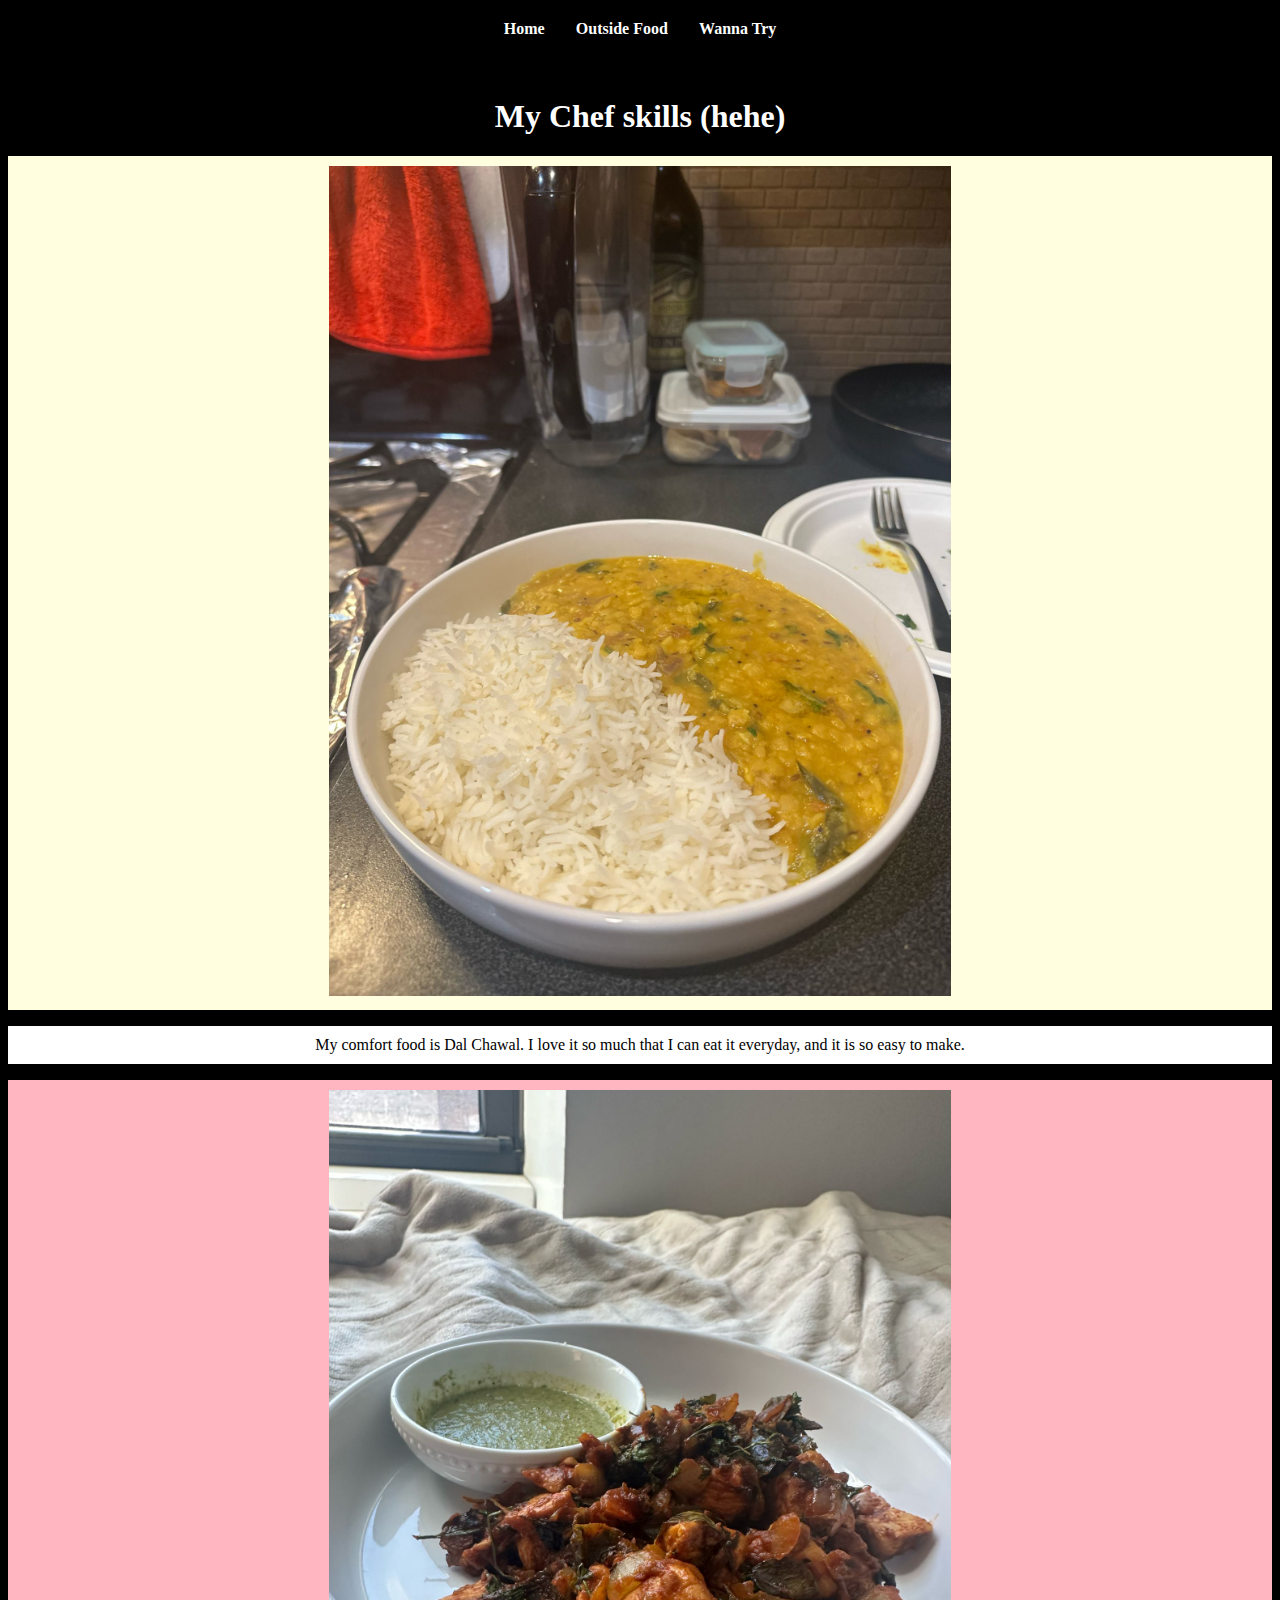
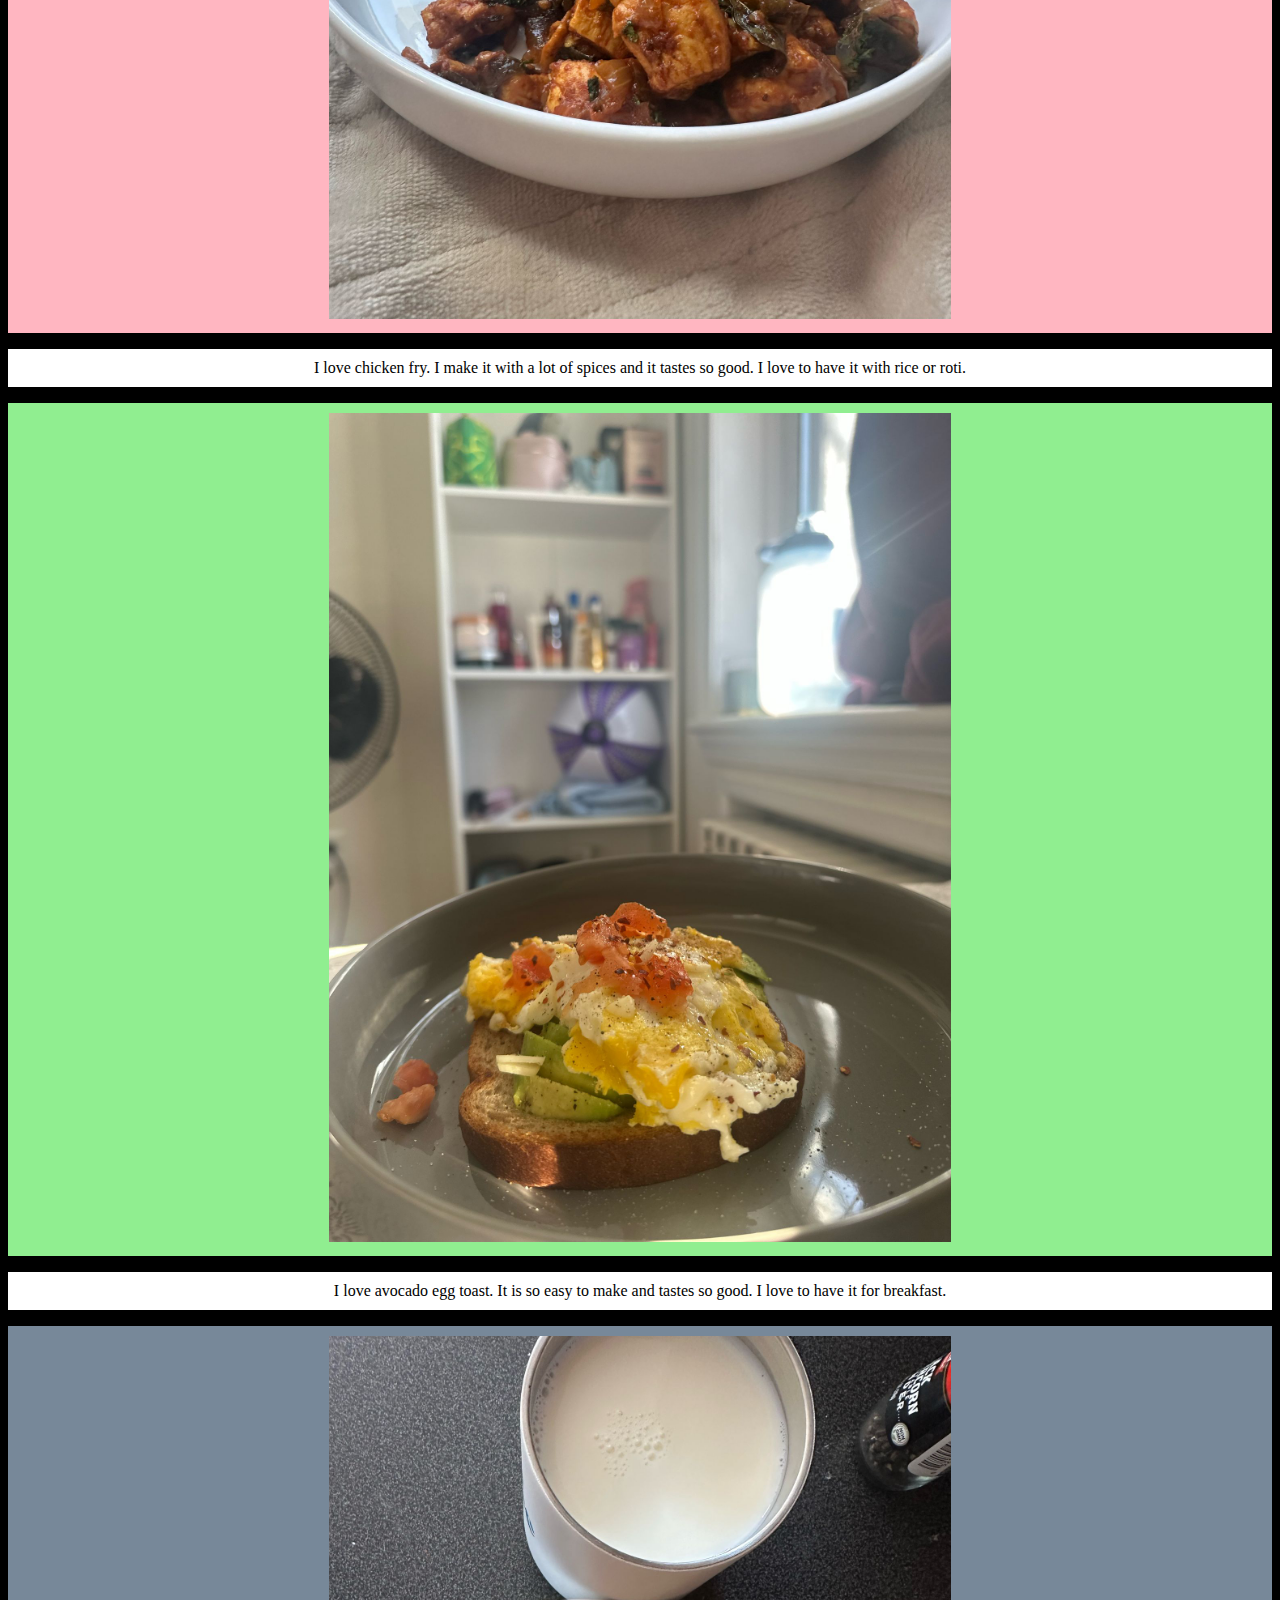
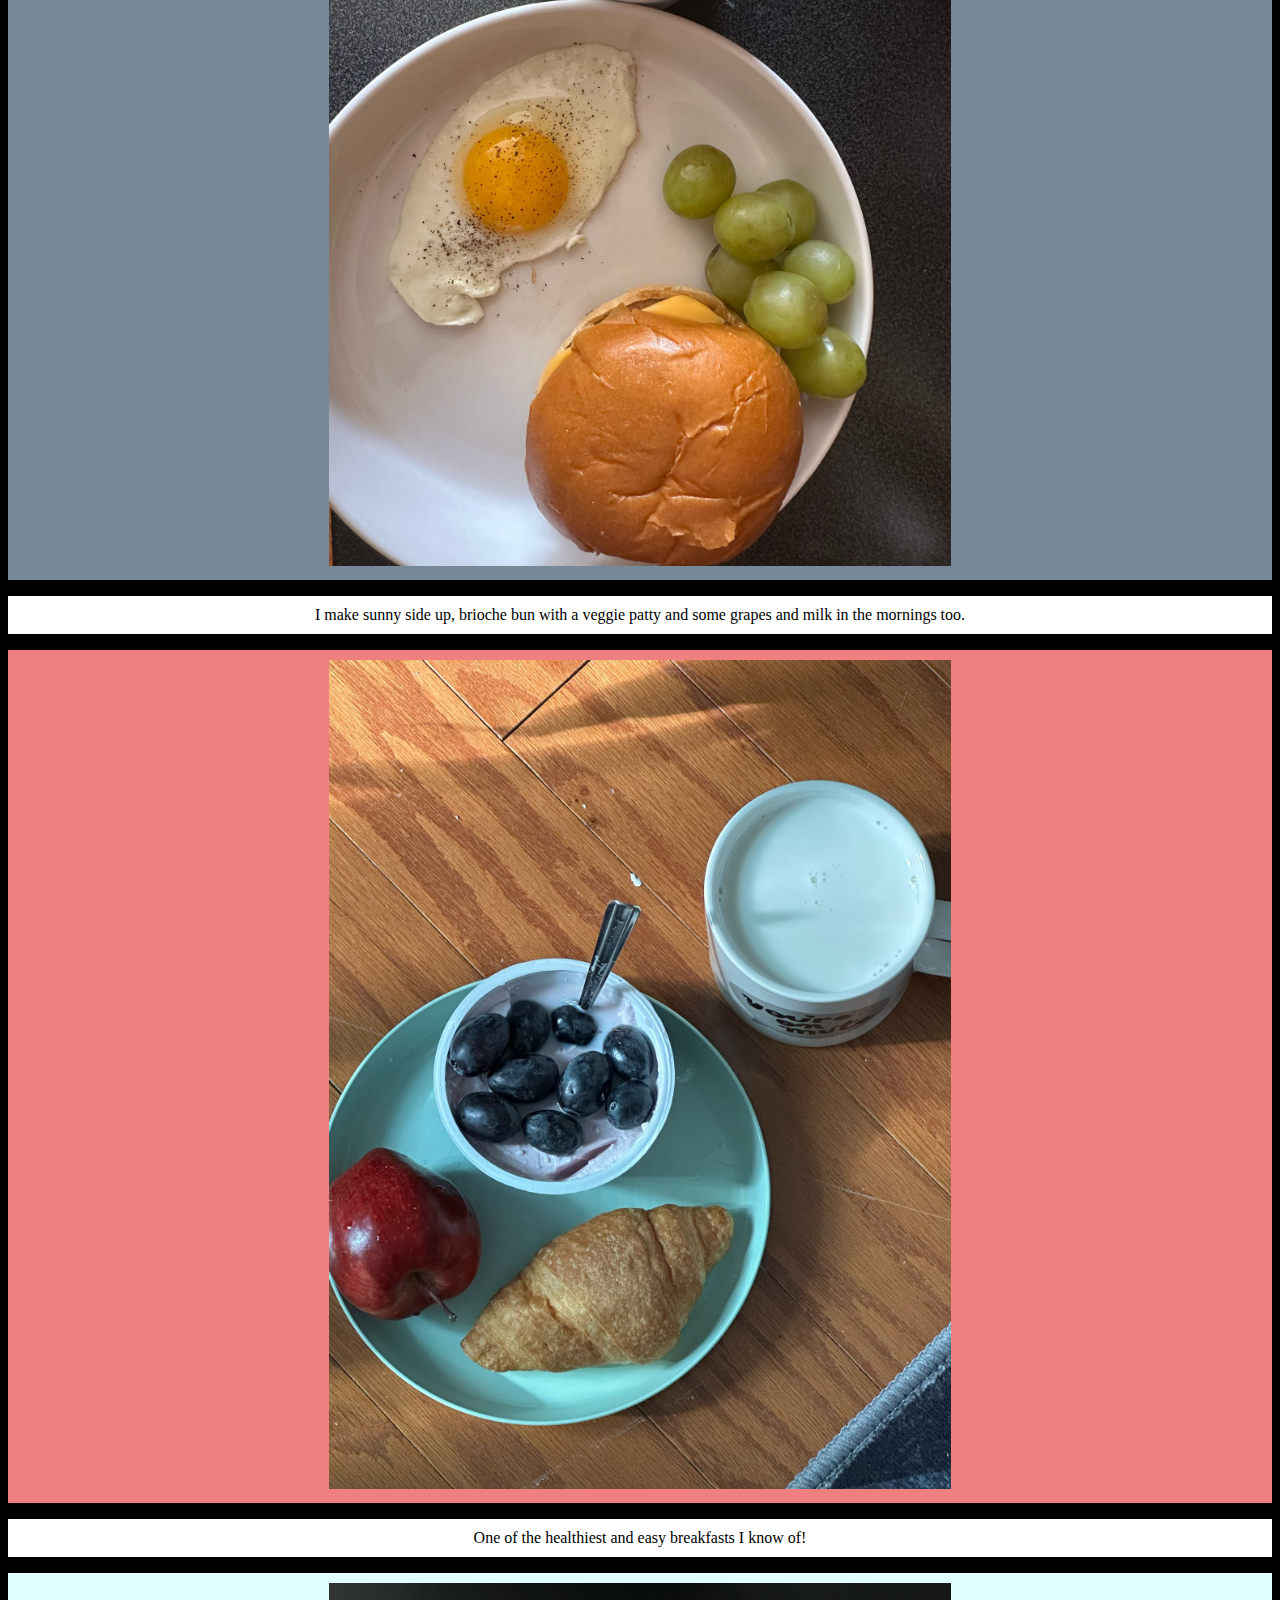
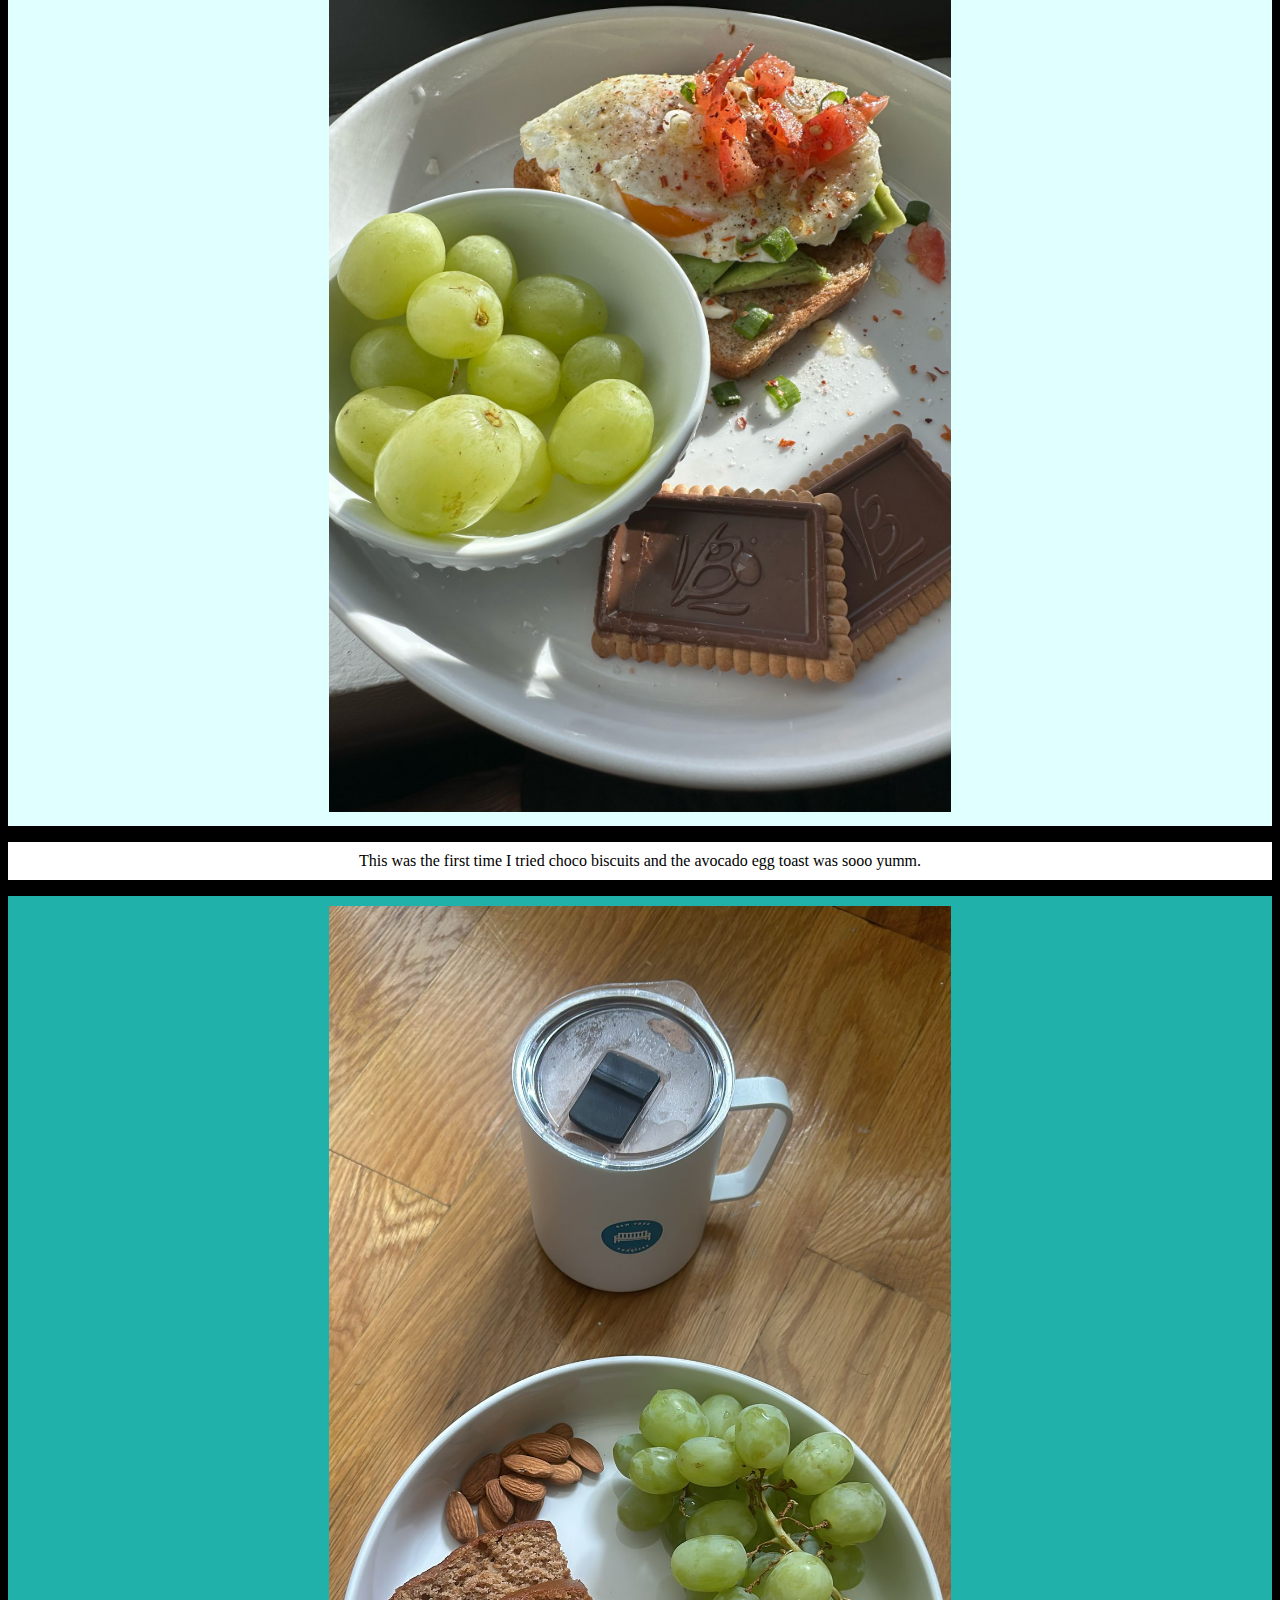
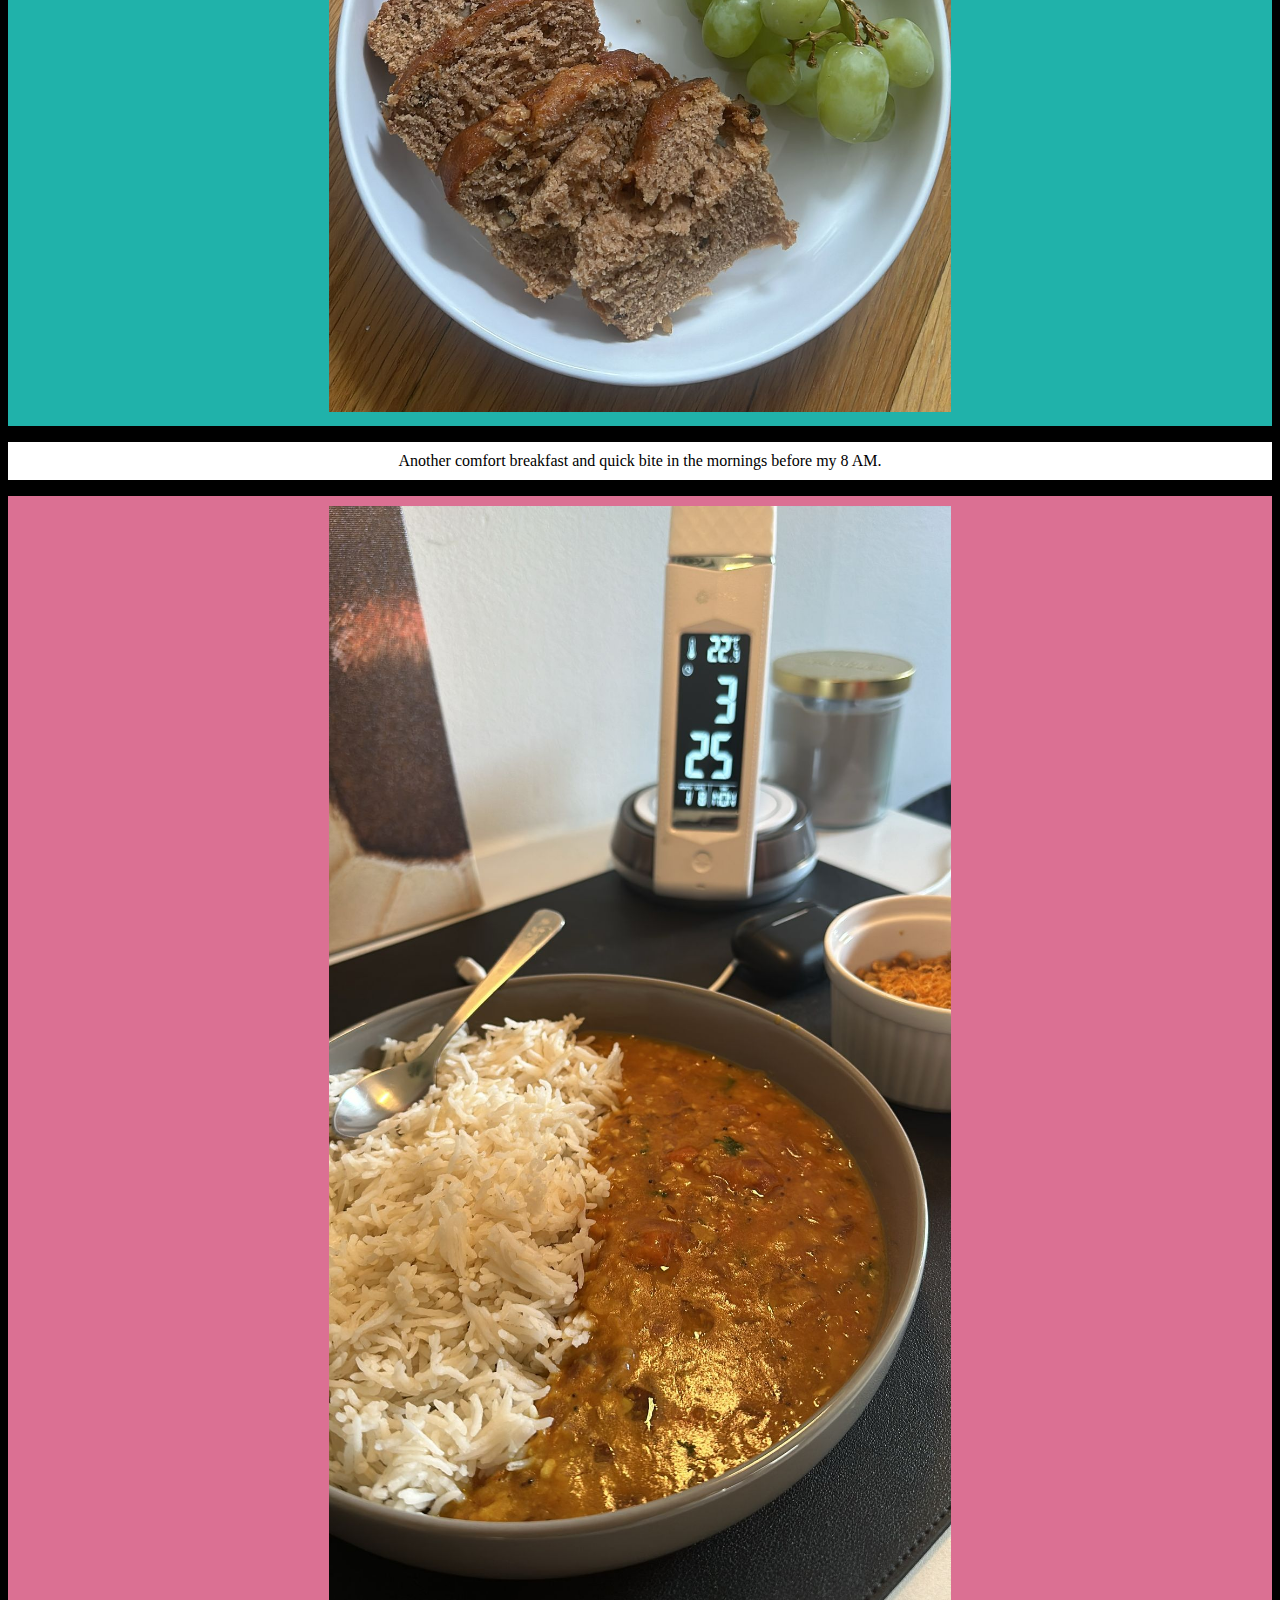
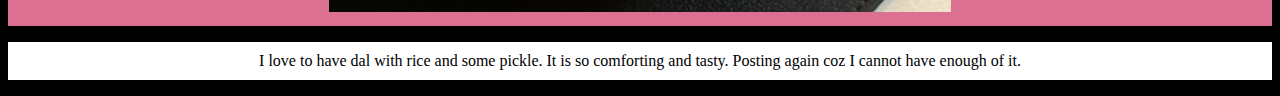
==== made.html @ a6d256ff "02/27 Homework" ====
<!DOCTYPE html>
<html>
    <head>
        <title>This is my food blog</title>
        <style>
            body {
                font-family: "Lucida Handwriting", cursive;
                background-color: black;
            }
            h1 {
                text-align: center;
                color: white;
                margin-top: 50px;
            }
            p {
                text-align: center;
                color: black; 
                margin-top: 10px;
                padding: 10px;
            }
        </style>
    </head>
    <body>
        <p style="text-align: center;">
            <a href="index.html" style="color: white; text-decoration: none; font-weight: bold; margin: 10px;">Home</a> |
            <a href="paid.html" style="color: white; text-decoration: none; font-weight: bold; margin: 10px;">Outside Food</a> |
            <a href="try.html" style="color: white; text-decoration: none; font-weight: bold; margin: 10px;">Wanna Try</a>
        </p>
        <h1>My Chef skills (hehe)</h1>

        <p style="background-color: lightyellow;">
            <img src="food/Dal.jpg" alt="Dal" width="50%">
        </p>
        <p style="background-color: white;">
            My comfort food is Dal Chawal. I love it so much that I can eat it everyday, and it is so easy to make.
        </p>

        <p style="background-color: lightpink;">
            <img src="food/Chicken_Fry.jpg" alt="Chicken Fry" width="50%">
        </p>
        <p style="background-color: white;">
            I love chicken fry. I make it with a lot of spices and it tastes so good. I love to have it with rice or roti.
        </p>

        <p style="background-color: lightgreen;">
            <img src="food/Avocado_Egg_Toast.jpg" alt="Avocado Egg Toast" width="50%">
        </p>
        <p style="background-color: white;">
            I love avocado egg toast. It is so easy to make and tastes so good. I love to have it for breakfast.
        </p>

        <p style="background-color: lightslategrey;">
            <img src="food/bf1.jpg" alt="Breakfast 1" width="50%">
        </p>
        <p style="background-color: white;">
            I make sunny side up, brioche bun with a veggie patty and some grapes and milk in the mornings too.
        </p>

        <p style="background-color: lightcoral;">
            <img src="food/bf2.jpg" alt="Breakfast 2" width="50%">
        </p>
        <p style="background-color: white;">
            One of the healthiest and easy breakfasts I know of!
        </p>

        <p style="background-color: lightcyan;">
            <img src="food/bf4.jpg" alt="Breakfast 4" width="50%">
        </p>
        <p style="background-color: white;">
            This was the first time I tried choco biscuits and the avocado egg toast was sooo yumm.
        </p>

        <p style="background-color: lightseagreen;">
            <img src="food/bf5.jpg" alt="Breakfast 5" width="50%">
        </p>
        <p style="background-color: white;">
            Another comfort breakfast and quick bite in the mornings before my 8 AM.
        </p>

        <p style="background-color: palevioletred;">
            <img src="food/dal2.jpg" alt="Dal" width="50%">
        </p>
        <p style="background-color: white;">
            I love to have dal with rice and some pickle. It is so comforting and tasty. Posting again coz I cannot have enough of it.
        </p>

    </body>
</html>
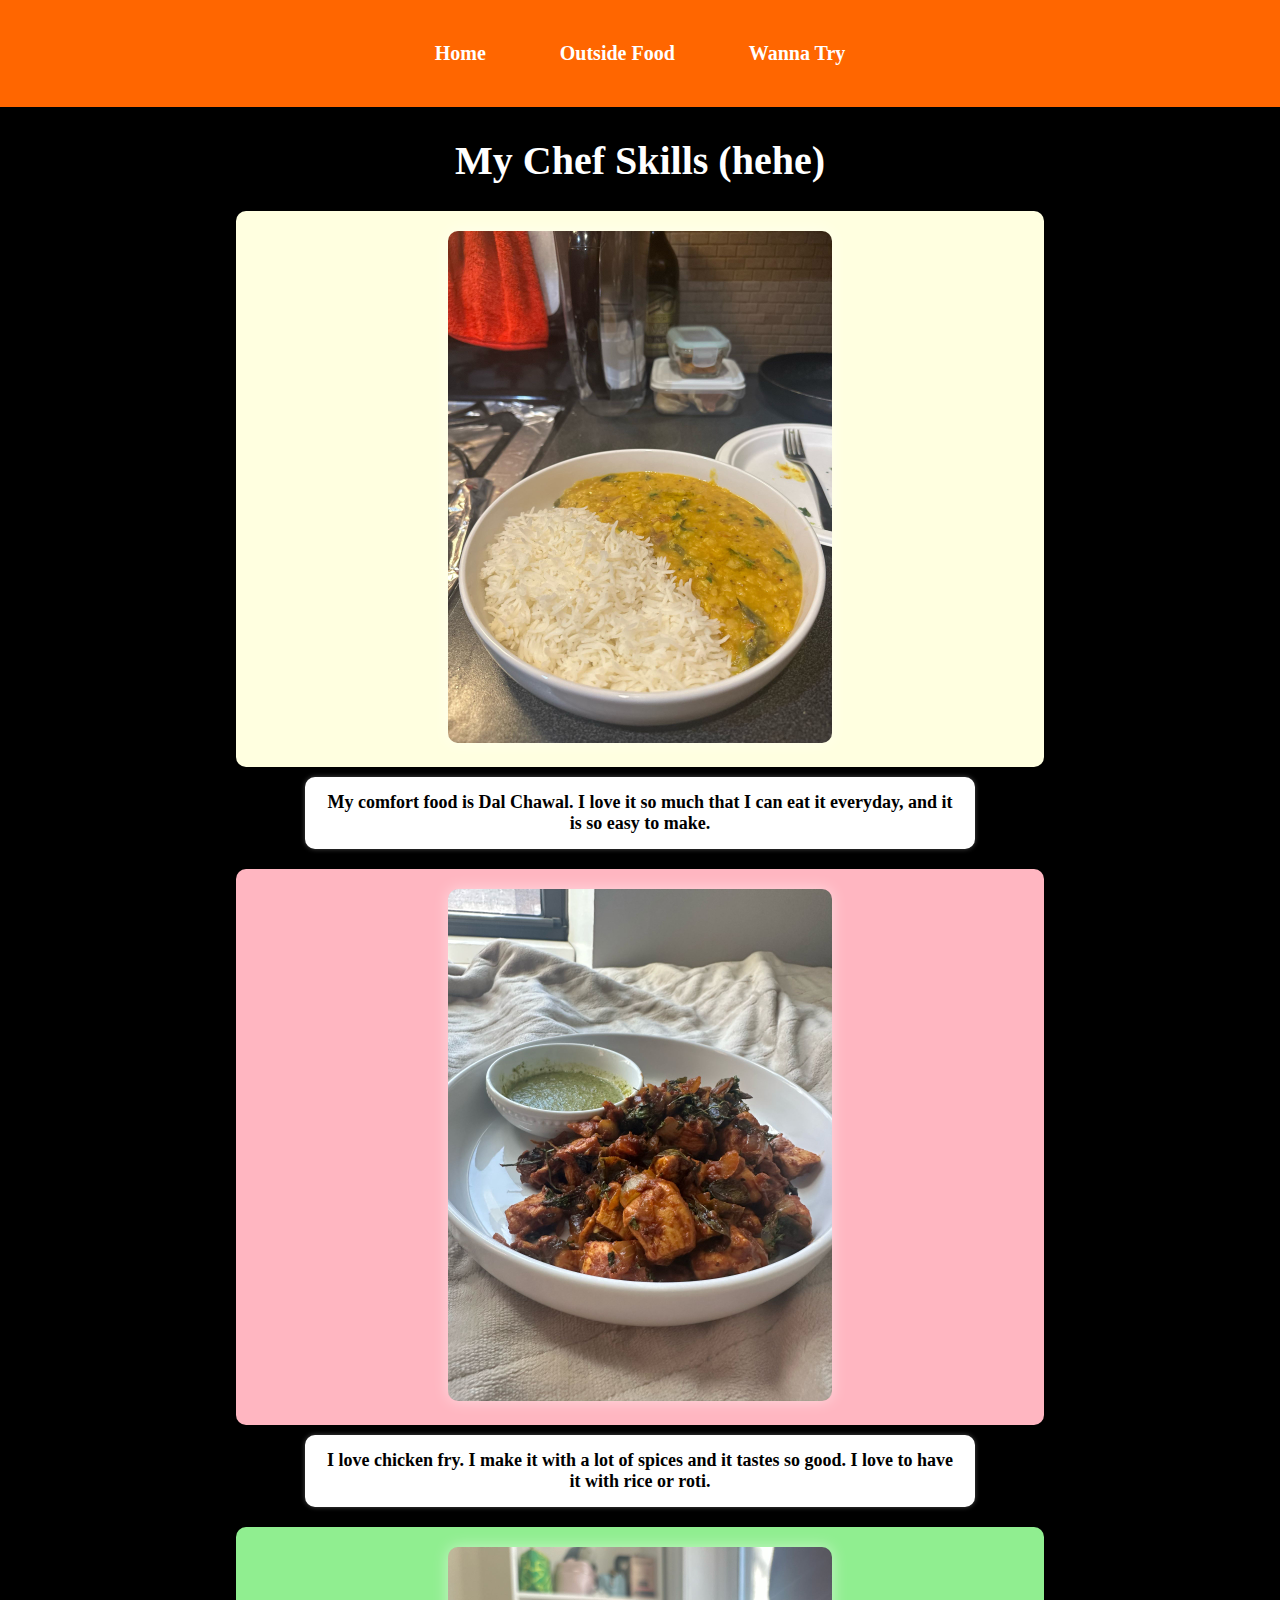
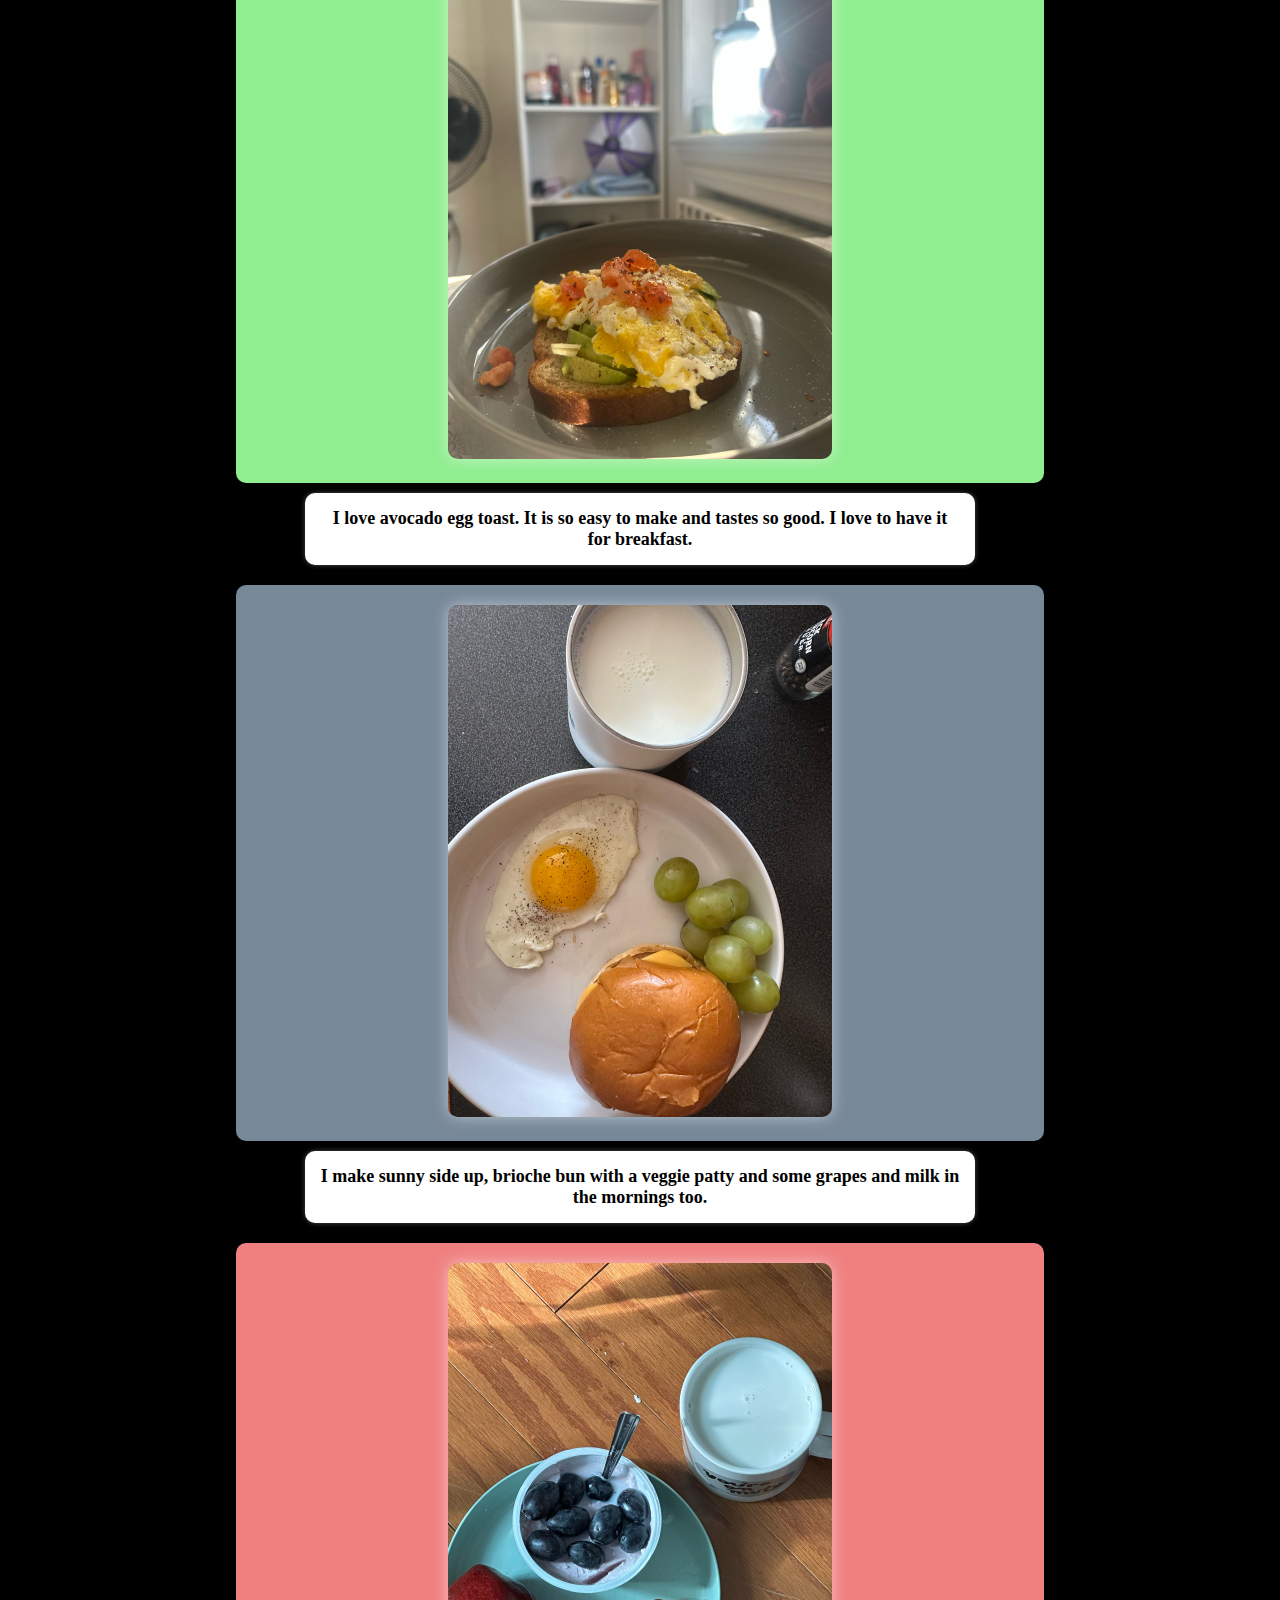
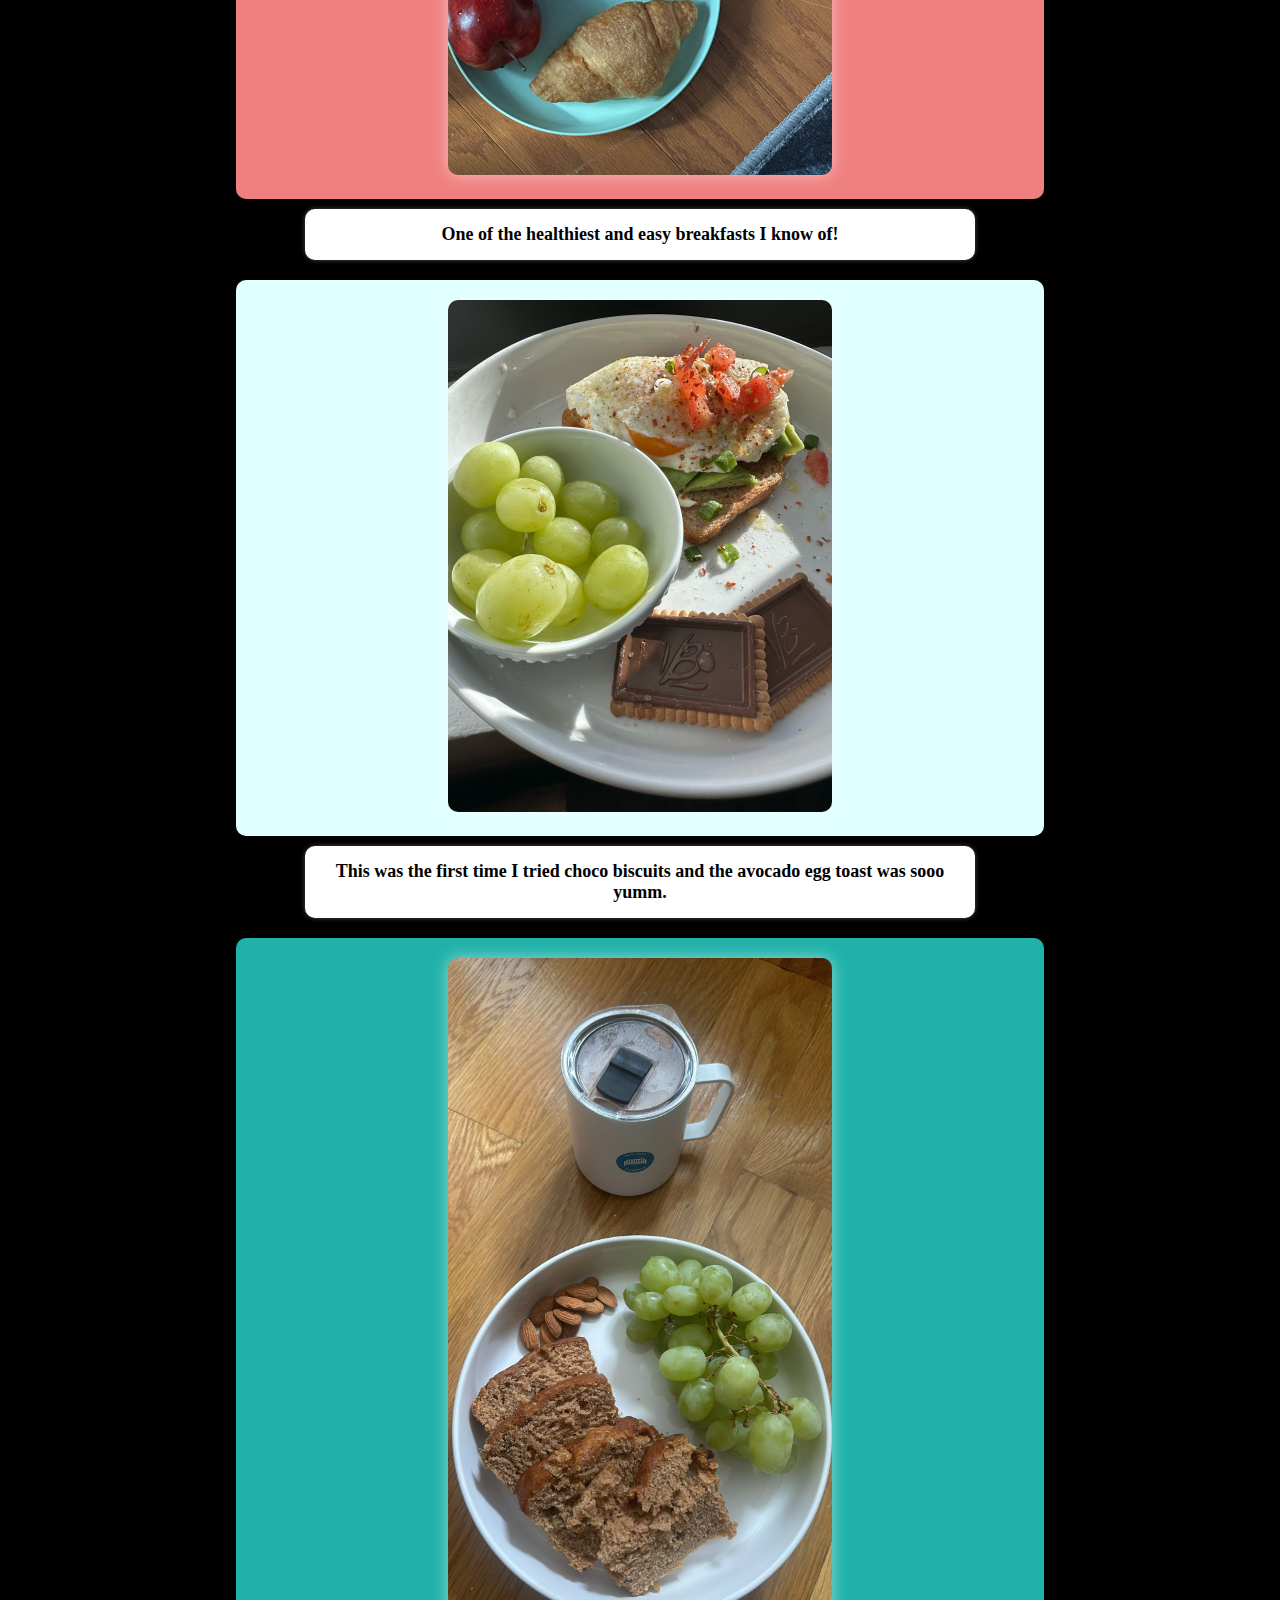
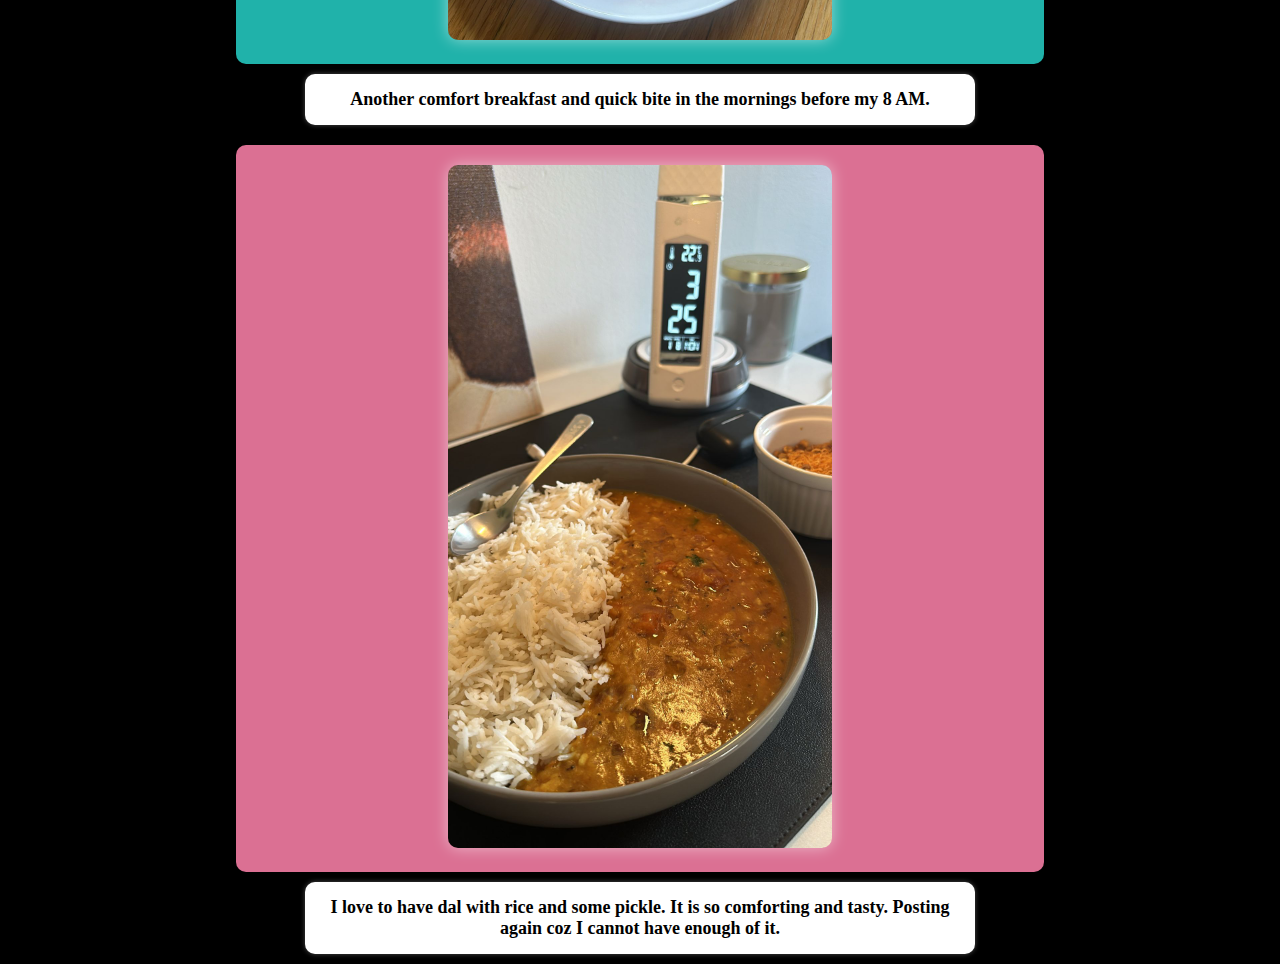
==== commit 28d51fea: "Adding 03/03 Homework" ====
--- a/made.html
+++ b/made.html
@@ -1,88 +1,145 @@
 <!DOCTYPE html>
 <html>
-    <head>
-        <title>This is my food blog</title>
-        <style>
-            body {
-                font-family: "Lucida Handwriting", cursive;
-                background-color: black;
-            }
-            h1 {
-                text-align: center;
-                color: white;
-                margin-top: 50px;
-            }
-            p {
-                text-align: center;
-                color: black; 
-                margin-top: 10px;
-                padding: 10px;
-            }
-        </style>
-    </head>
-    <body>
-        <p style="text-align: center;">
-            <a href="index.html" style="color: white; text-decoration: none; font-weight: bold; margin: 10px;">Home</a> |
-            <a href="paid.html" style="color: white; text-decoration: none; font-weight: bold; margin: 10px;">Outside Food</a> |
-            <a href="try.html" style="color: white; text-decoration: none; font-weight: bold; margin: 10px;">Wanna Try</a>
-        </p>
-        <h1>My Chef skills (hehe)</h1>
+<head>
+    <title>This is my food blog</title>
+    <style>
+        body {
+            font-family: "Lucida Handwriting", cursive;
+            background-color: black;
+            margin: 0;
+            padding: 0;
+        }
 
-        <p style="background-color: lightyellow;">
-            <img src="food/Dal.jpg" alt="Dal" width="50%">
-        </p>
-        <p style="background-color: white;">
-            My comfort food is Dal Chawal. I love it so much that I can eat it everyday, and it is so easy to make.
-        </p>
+        .navbar {
+            background-color: #ff6600;
+            padding: 15px 0;
+            text-align: center;
+        }
 
-        <p style="background-color: lightpink;">
-            <img src="food/Chicken_Fry.jpg" alt="Chicken Fry" width="50%">
-        </p>
-        <p style="background-color: white;">
-            I love chicken fry. I make it with a lot of spices and it tastes so good. I love to have it with rice or roti.
-        </p>
+        .navbar a {
+            color: white;
+            text-decoration: none;
+            font-weight: bold;
+            font-size: 20px;
+            margin: 15px;
+            padding: 12px 20px;
+            display: inline-block;
+            border-radius: 5px;
+        }
 
-        <p style="background-color: lightgreen;">
-            <img src="food/Avocado_Egg_Toast.jpg" alt="Avocado Egg Toast" width="50%">
-        </p>
-        <p style="background-color: white;">
-            I love avocado egg toast. It is so easy to make and tastes so good. I love to have it for breakfast.
-        </p>
+        .navbar a:hover {
+            background-color: #cc5500;
+            color: yellow;
+        }
 
-        <p style="background-color: lightslategrey;">
-            <img src="food/bf1.jpg" alt="Breakfast 1" width="50%">
-        </p>
-        <p style="background-color: white;">
-            I make sunny side up, brioche bun with a veggie patty and some grapes and milk in the mornings too.
-        </p>
+        .navbar a:active {
+            color: #ffd700;
+        }
 
-        <p style="background-color: lightcoral;">
-            <img src="food/bf2.jpg" alt="Breakfast 2" width="50%">
-        </p>
-        <p style="background-color: white;">
-            One of the healthiest and easy breakfasts I know of!
-        </p>
+        h1 {
+            text-align: center;
+            color: white;
+            font-size: 40px;
+            margin-top: 30px;
+        }
 
-        <p style="background-color: lightcyan;">
-            <img src="food/bf4.jpg" alt="Breakfast 4" width="50%">
-        </p>
-        <p style="background-color: white;">
-            This was the first time I tried choco biscuits and the avocado egg toast was sooo yumm.
-        </p>
+        .content-box {
+            padding: 20px;
+            border-radius: 10px;
+            margin: 30px auto;
+            width: 60%;
+            text-align: center;
+            box-shadow: 0 0 10px rgba(255, 255, 255, 0.3);
+        }
 
-        <p style="background-color: lightseagreen;">
-            <img src="food/bf5.jpg" alt="Breakfast 5" width="50%">
-        </p>
-        <p style="background-color: white;">
-            Another comfort breakfast and quick bite in the mornings before my 8 AM.
-        </p>
+        .image-container {
+            text-align: center;
+            margin-top: 20px;
+            padding: 20px;
+            border-radius: 10px;
+            width: 60%;
+            margin-left: auto;
+            margin-right: auto;
+        }
 
-        <p style="background-color: palevioletred;">
-            <img src="food/dal2.jpg" alt="Dal" width="50%">
-        </p>
-        <p style="background-color: white;">
-            I love to have dal with rice and some pickle. It is so comforting and tasty. Posting again coz I cannot have enough of it.
-        </p>
+        .food-img {
+            width: 50%;
+            border-radius: 10px;
+            box-shadow: 0 0 15px rgba(255, 255, 255, 0.5);
+            display: inline-block;
+        }
 
-    </body>
+        .text-box {
+            background-color: white;
+            padding: 15px;
+            border-radius: 10px;
+            margin: 10px auto;
+            width: 50%;
+            text-align: center;
+            box-shadow: 0 0 5px rgba(255, 255, 255, 0.3);
+            font-size: 18px;
+            font-weight: bold;
+        }
+
+        .yellow-box { background-color: lightyellow; }
+        .pink-box { background-color: lightpink; }
+        .green-box { background-color: lightgreen; }
+        .grey-box { background-color: lightslategrey; }
+        .coral-box { background-color: lightcoral; }
+        .cyan-box { background-color: lightcyan; }
+        .seagreen-box { background-color: lightseagreen; }
+        .violetred-box { background-color: palevioletred; }
+    </style>
+</head>
+<body>
+
+    <div class="navbar">
+        <a href="index.html">Home</a>
+        <a href="paid.html">Outside Food</a>
+        <a href="try.html">Wanna Try</a>
+    </div>
+
+    <h1>My Chef Skills (hehe)</h1>
+
+    <div class="image-container yellow-box">
+        <img class="food-img" src="food/Dal.jpg" alt="Dal">
+    </div>
+    <p class="text-box">My comfort food is Dal Chawal. I love it so much that I can eat it everyday, and it is so easy to make.</p>
+
+    <div class="image-container pink-box">
+        <img class="food-img" src="food/Chicken_Fry.jpg" alt="Chicken Fry">
+    </div>
+    <p class="text-box">I love chicken fry. I make it with a lot of spices and it tastes so good. I love to have it with rice or roti.</p>
+
+    <div class="image-container green-box">
+        <img class="food-img" src="food/Avocado_Egg_Toast.jpg" alt="Avocado Egg Toast">
+    </div>
+    <p class="text-box">I love avocado egg toast. It is so easy to make and tastes so good. I love to have it for breakfast.</p>
+
+    <div class="image-container grey-box">
+        <img class="food-img" src="food/bf1.jpg" alt="Breakfast 1">
+    </div>
+    <p class="text-box">I make sunny side up, brioche bun with a veggie patty and some grapes and milk in the mornings too.</p>
+
+    <div class="image-container coral-box">
+        <img class="food-img" src="food/bf2.jpg" alt="Breakfast 2">
+    </div>
+    <p class="text-box">One of the healthiest and easy breakfasts I know of!</p>
+
+    <div class="image-container cyan-box">
+        <img class="food-img" src="food/bf4.jpg" alt="Breakfast 4">
+    </div>
+    <p class="text-box">This was the first time I tried choco biscuits and the avocado egg toast was sooo yumm.</p>
+
+    <div class="image-container seagreen-box">
+        <img class="food-img" src="food/bf5.jpg" alt="Breakfast 5">
+    </div>
+    <p class="text-box">Another comfort breakfast and quick bite in the mornings before my 8 AM.</p>
+
+    <div class="image-container violetred-box">
+        <img class="food-img" src="food/dal2.jpg" alt="Dal">
+    </div>
+    <p class="text-box">I love to have dal with rice and some pickle. It is so comforting and tasty. Posting again coz I cannot have enough of it.</p>
+
+</body>
 </html>